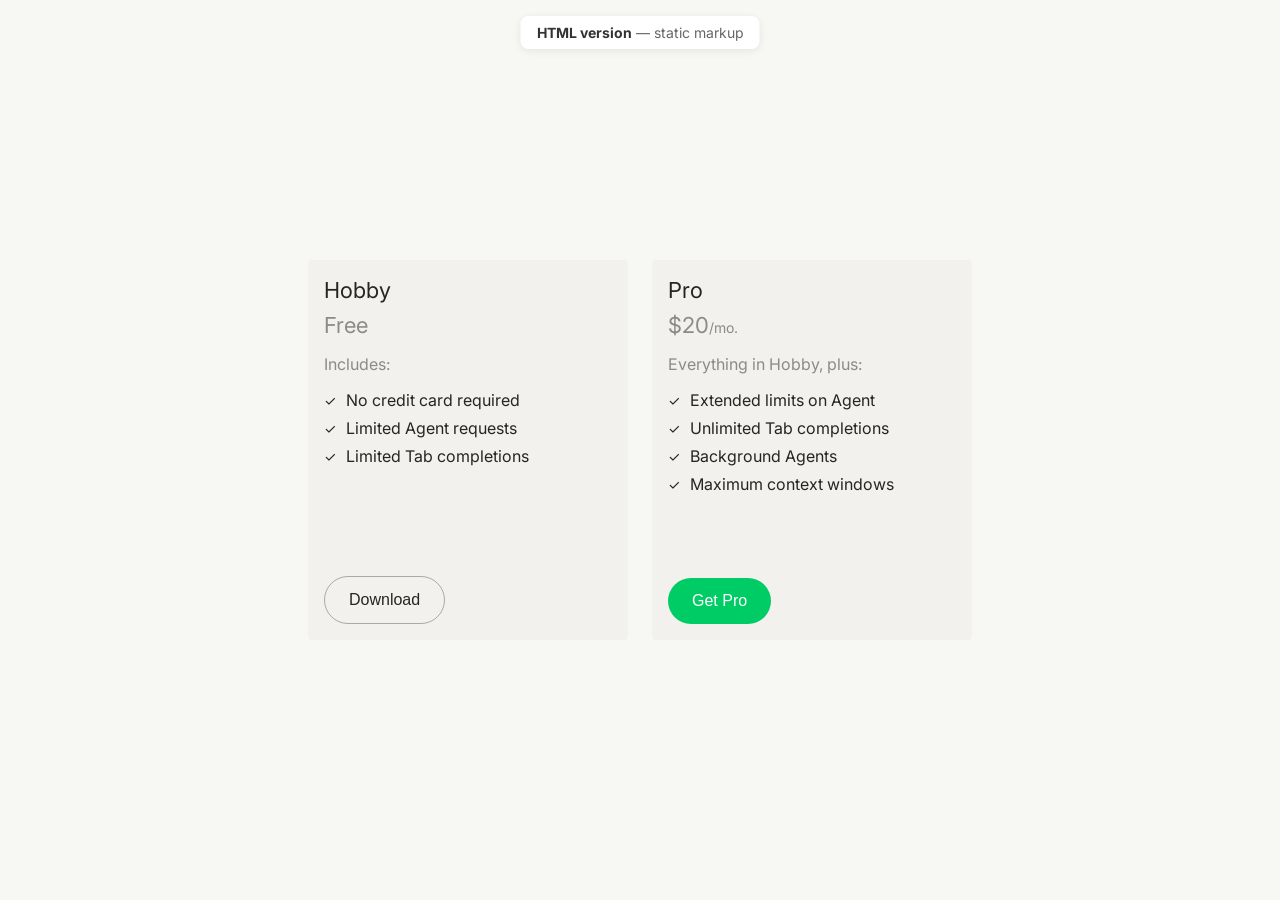
==== index.html @ f9087aea "Initial commit" ====
<!DOCTYPE html>
<html lang="en">
<head>
    <meta charset="UTF-8">
    <meta name="viewport" content="width=device-width, initial-scale=1.0">
    <title>Pricing Plans — HTML version</title>
    <link rel="preconnect" href="https://fonts.googleapis.com">
    <link rel="preconnect" href="https://fonts.gstatic.com" crossorigin>
    <link href="https://fonts.googleapis.com/css2?family=Inter:wght@400;500;600;700&display=swap" rel="stylesheet">
    <link rel="stylesheet" href="styles.css">
</head>
<body>
    <p class="page-label"><strong>HTML version</strong> — static markup</p>
    <div class="cards-container">
        <div class="card">
            <div class="card-top">
                <h3 class="card-title">Hobby</h3>
                <p class="card-price">
                    <span class="card-price-amount">Free</span>
                </p>
                <div class="card-content">
                    <p class="includes-text">Includes:</p>
                    <ul class="features-list">
                        <li>
                            <span class="checkmark">✓</span>
                            No credit card required
                        </li>
                        <li>
                            <span class="checkmark">✓</span>
                            Limited Agent requests
                        </li>
                        <li>
                            <span class="checkmark">✓</span>
                            Limited Tab completions
                        </li>
                    </ul>
                </div>
            </div>
            <button class="download-button secondary">Download</button>
        </div>
        <div class="card">
            <div class="card-top">
                <h3 class="card-title">Pro</h3>
                <p class="card-price">
                    <span class="card-price-amount">$20</span>
                    <span class="card-price-period">/mo.</span>
                </p>
                <div class="card-content">
                    <p class="includes-text">Everything in Hobby, plus:</p>
                    <ul class="features-list">
                        <li>
                            <span class="checkmark">✓</span>
                            Extended limits on Agent
                        </li>
                        <li>
                            <span class="checkmark">✓</span>
                            Unlimited Tab completions
                        </li>
                        <li>
                            <span class="checkmark">✓</span>
                            Background Agents
                        </li>
                        <li>
                            <span class="checkmark">✓</span>
                            Maximum context windows
                        </li>
                    </ul>
                </div>
            </div>
            <button class="download-button primary">Get Pro</button>
        </div>
    </div>
</body>
</html>
---- styles.css ----
* {
    margin: 0;
    padding: 0;
    box-sizing: border-box;
}

body {
    font-family: 'Inter', -apple-system, BlinkMacSystemFont, 'Segoe UI', Roboto, sans-serif;
    background-color: #f7f7f4;
    display: flex;
    justify-content: center;
    align-items: center;
    min-height: 100vh;
    padding: 20px;
}

.cards-container {
    display: flex;
    flex-direction: row;
    gap: 24px;
    flex-wrap: nowrap;
    justify-content: center;
    align-items: flex-start;
}

.card {
    display: flex;
    flex-direction: column;
    min-height: 380px;
    background-color: #f2f1ed;
    border-radius: 4px;
    padding: 16px;
    width: 320px;
    flex-shrink: 0;
}

.card-top {
    display: flex;
    flex-direction: column;
}

.card-title {
    font-size: 22px;
    line-height: 28px;
    font-weight: 400;
    color: #26251e;
    margin-bottom: 8px;
}

.card-price {
    font-size: 20px;
    color: rgba(38, 37, 30, 0.5);
    display: inline-flex;
    align-items: baseline;
}

.card-price-amount {
    font-size: 22px;
    font-weight: 400;
    color: rgba(38, 37, 30, 0.5);
}

.card-price-period {
    font-size: 14px;
    color: rgba(38, 37, 30, 0.5);
}

.card-content {
    margin-bottom: 32px;
}

.includes-text {
    font-size: 16px;
    color: rgba(38, 37, 30, 0.5);
    margin: 16px 0px;
}

.features-list {
    list-style: none;
    padding: 0;
}

.features-list li {
    display: flex;
    align-items: center;
    margin-bottom: 8px;
    font-size: 16px;
    color: #26251e;
}

.checkmark {
    color: #26251e;
    font-size: 14px;
    margin-right: 10px;
    font-weight: 400;
}

.download-button {
    margin-top: auto;
    width: fit-content;
    background-color: #e6e5e0;
    border: none;
    border-radius: 999px;
    padding: 14px 24px;
    font-size: 16px;
    font-weight: 500;
    color: #333;
    cursor: pointer;
    transition: background-color 0.2s ease;
}

.download-button:hover {
    background-color: #D8D6CE;
}

.download-button:active {
    background-color: #D8D6CE;
}

.download-button.primary {
    background-color: #00CC66;
    color: #fff;
}

.download-button.primary:hover {
    background-color: #00b35a;
}

.download-button.primary:active {
    background-color: #00b35a;
}

.download-button.secondary {
    background-color: transparent;
    color: #26251e;
    border: 1px solid rgba(38, 37, 30, 0.35);
}

.download-button.secondary:hover {
    background-color: #26251e;
    color: #fff;
    border-color: #26251e;
}

.download-button.secondary:active {
    background-color: #333;
    color: #fff;
    border-color: #333;
}

.download-button.tertiary {
    background-color: #e6e5e0;
    color: #333;
}

.download-button.tertiary:hover {
    background-color: #D8D6CE;
}

.download-button.tertiary:active {
    background-color: #D8D6CE;
}

.page-label {
    position: fixed;
    top: 16px;
    left: 50%;
    transform: translateX(-50%);
    font-size: 14px;
    color: #666;
    background: #fff;
    padding: 8px 16px;
    border-radius: 8px;
    box-shadow: 0 2px 8px rgba(0,0,0,0.08);
}

.page-label strong {
    color: #333;
}
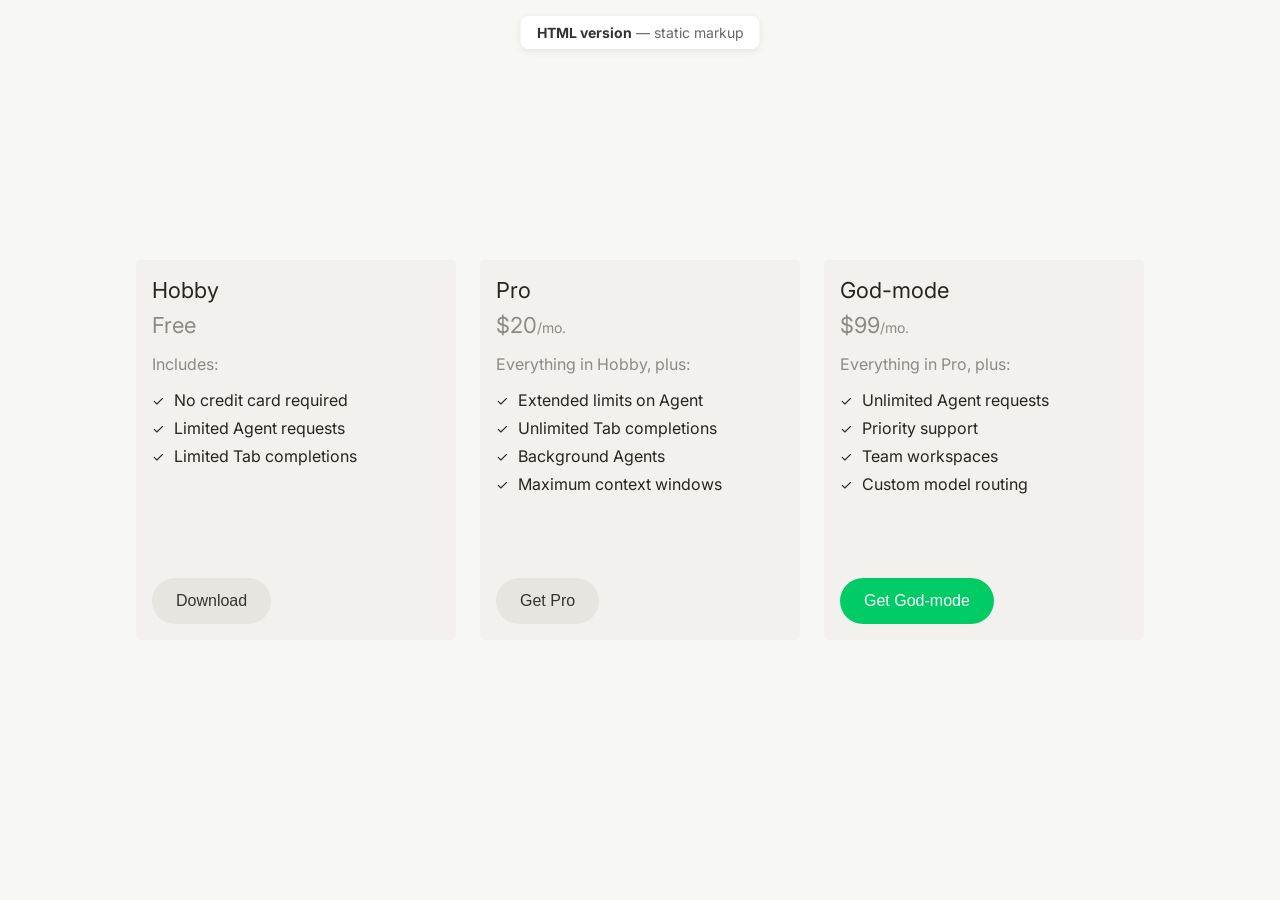
==== commit 57c77f16: "First on-demand class Learning more about comment in HTML and CSS" ====
--- a/index.html
+++ b/index.html
@@ -1,17 +1,30 @@
 <!DOCTYPE html>
+<!-- Pricing cards demo — static HTML (no React/JSX) -->
+
 <html lang="en">
 <head>
+    <!-- Document metadata -->
     <meta charset="UTF-8">
     <meta name="viewport" content="width=device-width, initial-scale=1.0">
     <title>Pricing Plans — HTML version</title>
+
+    <!-- Typography: Inter (weights 400–700) -->
     <link rel="preconnect" href="https://fonts.googleapis.com">
     <link rel="preconnect" href="https://fonts.gstatic.com" crossorigin>
     <link href="https://fonts.googleapis.com/css2?family=Inter:wght@400;500;600;700&display=swap" rel="stylesheet">
+
+    <!-- Component styles — see styles.css -->
     <link rel="stylesheet" href="styles.css">
 </head>
+
 <body>
+    <!-- Dev badge only — fixed at top; not part of the pricing UI -->
     <p class="page-label"><strong>HTML version</strong> — static markup</p>
+
+    <!-- Pricing row: cards sit in a horizontal row (same flex row as Hobby & Pro) -->
     <div class="cards-container">
+
+        <!-- Card 1: Hobby (free tier) -->
         <div class="card">
             <div class="card-top">
                 <h3 class="card-title">Hobby</h3>
@@ -36,8 +49,11 @@
                     </ul>
                 </div>
             </div>
-            <button class="download-button secondary">Download</button>
+            <!-- Tertiary CTA: neutral fill -->
+            <button class="download-button tertiary">Download</button>
         </div>
+
+        <!-- Card 2: Pro (paid tier) -->
         <div class="card">
             <div class="card-top">
                 <h3 class="card-title">Pro</h3>
@@ -67,8 +83,44 @@
                     </ul>
                 </div>
             </div>
-            <button class="download-button primary">Get Pro</button>
+            <!-- Tertiary CTA: neutral fill -->
+            <button class="download-button tertiary">Get Pro</button>
         </div>
+
+        <!-- Card 3: God-mode (top tier) — copy this block to add another card -->
+        <div class="card">
+            <div class="card-top">
+                <h3 class="card-title">God-mode</h3>
+                <p class="card-price">
+                    <span class="card-price-amount">$99</span>
+                    <span class="card-price-period">/mo.</span>
+                </p>
+                <div class="card-content">
+                    <p class="includes-text">Everything in Pro, plus:</p>
+                    <ul class="features-list">
+                        <li>
+                            <span class="checkmark">✓</span>
+                            Unlimited Agent requests
+                        </li>
+                        <li>
+                            <span class="checkmark">✓</span>
+                            Priority support
+                        </li>
+                        <li>
+                            <span class="checkmark">✓</span>
+                            Team workspaces
+                        </li>
+                        <li>
+                            <span class="checkmark">✓</span>
+                            Custom model routing
+                        </li>
+                    </ul>
+                </div>
+            </div>
+            <!-- Primary CTA: green fill (#00CC66) -->
+            <button class="download-button primary">Get God-mode</button>
+        </div>
+
     </div>
 </body>
 </html>
